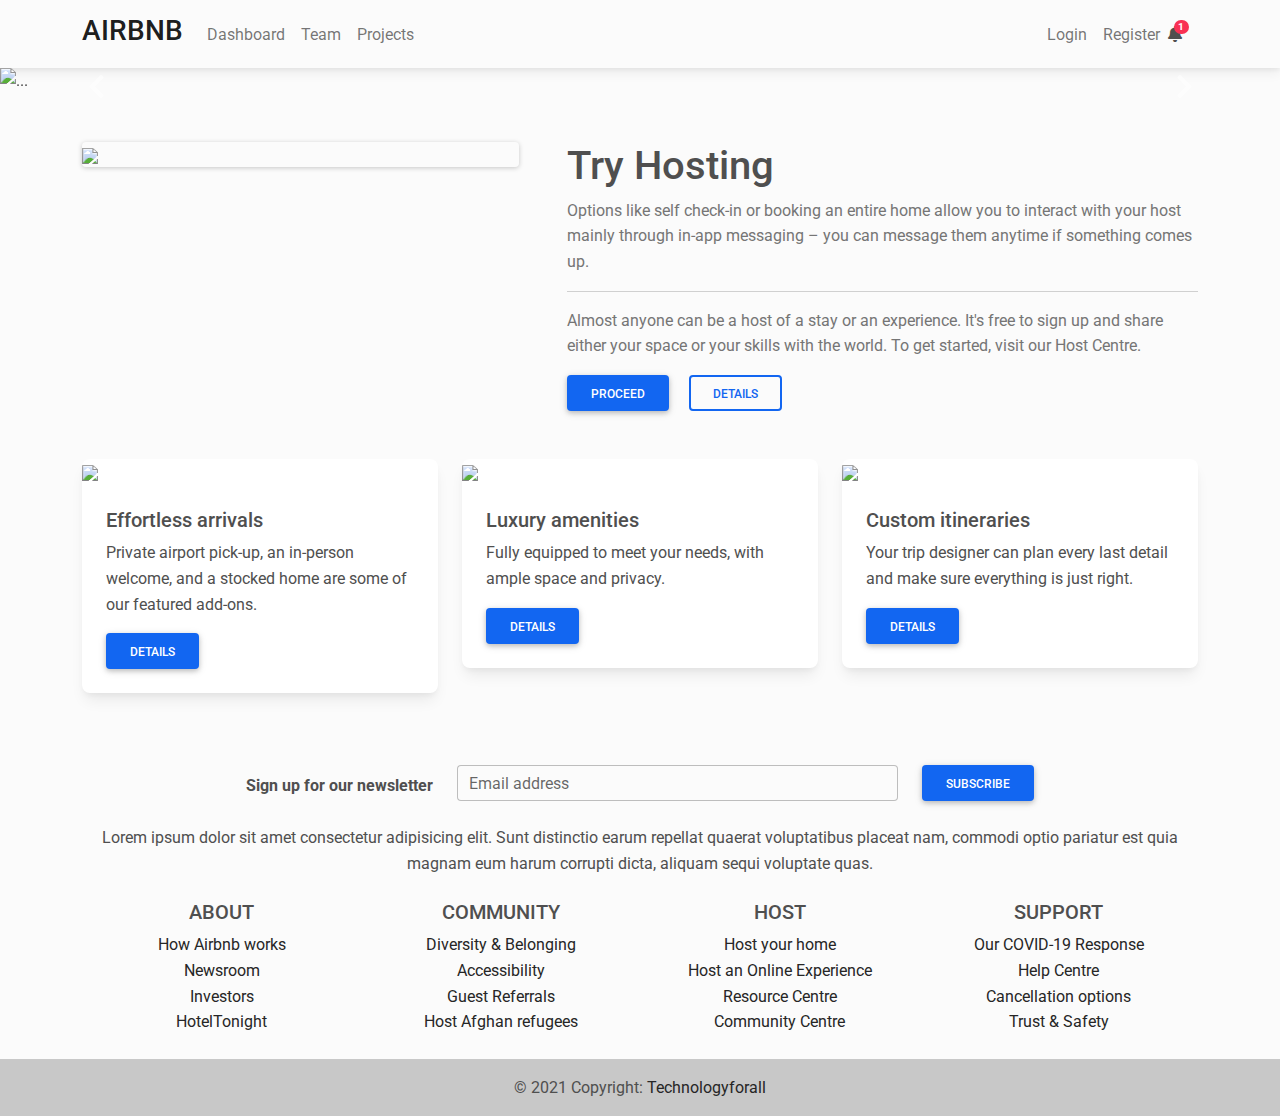
==== index.html @ bbf7bf3f "Third Commit" ====
<!DOCTYPE html>
<html lang="en">
  <head>
    <meta charset="UTF-8" />
    <meta name="viewport" content="width=device-width, initial-scale=1, shrink-to-fit=no" />
    <meta http-equiv="x-ua-compatible" content="ie=edge" />
    <title>Project</title>
    <!-- MDB icon -->
    <link rel="icon" href="img/mdb-favicon.ico" type="image/x-icon" />
    <!-- Font Awesome -->
    <link rel="stylesheet" href="https://use.fontawesome.com/releases/v5.15.2/css/all.css" />
    <!-- Google Fonts Roboto -->
    <link
      rel="stylesheet"
      href="https://fonts.googleapis.com/css2?family=Roboto:wght@300;400;500;700&display=swap"
    />
    <!-- MDB -->
    <link rel="stylesheet" href="css/mdb.min.css" />
  </head>
  <body class="bg-light">
    <!-- Start project here-->
    <header>
      <!-- Navbar -->
<nav class="navbar navbar-expand-lg navbar-light bg-light">
  <!-- Container wrapper -->
  <div class="container">
    <!-- Toggle button -->
    <button
      class="navbar-toggler"
      type="button"
      data-mdb-toggle="collapse"
      data-mdb-target="#navbarSupportedContent"
      aria-controls="navbarSupportedContent"
      aria-expanded="false"
      aria-label="Toggle navigation"
    >
      <i class="fas fa-bars"></i>
    </button>

    <!-- Collapsible wrapper -->
    <div class="collapse navbar-collapse" id="navbarSupportedContent">
      <!-- Navbar brand -->
      <a class="navbar-brand mt-2 mt-lg-0" href="index.html">
        <h3>AIRBNB</h3>
        <!-- <img
          src="https://mdbootstrap.com/img/logo/mdb-transaprent-noshadows.png"
          height="15"
          alt=""
          loading="lazy"
        /> -->
      </a>
      <!-- Left links -->
      <ul class="navbar-nav me-auto mb-2 mb-lg-0">
        <li class="nav-item">
          <a class="nav-link" href="#">Dashboard</a>
        </li>
        <li class="nav-item">
          <a class="nav-link" href="#">Team</a>
        </li>
        <li class="nav-item">
          <a class="nav-link" href="#">Projects</a>
        </li>
      </ul>
      <!-- Left links -->
    </div>
    <!-- Collapsible wrapper -->

    <!-- Right elements -->
    <div class="d-flex align-items-center">
    
      <!-- Notifications -->
      <ul class="navbar-nav me-auto mb-2 mb-lg-0">
      <li class="nav-item">
        <a class="nav-link" href="login.html">Login</a>
      </li>
      <li class="nav-item">
        <a class="nav-link" href="register.html">Register</a>
      </li></ul>
      <a
        class="text-reset me-3 dropdown-toggle hidden-arrow"
        href="#"
        id="navbarDropdownMenuLink"
        role="button"
        data-mdb-toggle="dropdown"
        aria-expanded="false"
      >
        <i class="fas fa-bell"></i>
        <span class="badge rounded-pill badge-notification bg-danger">1</span>
      </a>
      <ul
        class="dropdown-menu dropdown-menu-end"
        aria-labelledby="navbarDropdownMenuLink"
      >
        <li>
          <a class="dropdown-item" href="#">Some news</a>
        </li>
        <li>
          <a class="dropdown-item" href="#">Another news</a>
        </li>
        <li>
          <a class="dropdown-item" href="#">Something else here</a>
        </li>
      </ul>

      <!-- Avatar -->
      <a
        class="dropdown-toggle d-flex align-items-center hidden-arrow"
        href="#"
        id="navbarDropdownMenuLink"
        role="button"
        data-mdb-toggle="dropdown"
        aria-expanded="false"
      >
        <img
          src="https://mdbootstrap.com/img/new/avatars/2.jpg"
          class="rounded-circle"
          height="25"
          alt=""
          loading="lazy"
        />
      </a>
      <ul
        class="dropdown-menu dropdown-menu-end"
        aria-labelledby="navbarDropdownMenuLink"
      >
        <li>
          <a class="dropdown-item" href="#">My profile</a>
        </li>
        <li>
          <a class="dropdown-item" href="#">Settings</a>
        </li>
        <li>
          <a class="dropdown-item" href="#">Logout</a>
        </li>
      </ul>
    </div>
    <!-- Right elements -->
  </div>
  <!-- Container wrapper -->
</nav>
<!-- Navbar -->
    </header>
    <div id="carouselExampleControls" class="carousel slide" data-mdb-ride="carousel">
      <div class="carousel-inner">
        <div class="carousel-item active">
          <img
            src="https://mdbootstrap.com/img/new/slides/040.jpg"
            class="d-block w-100"
            alt="..."/>
        </div>
        <div class="carousel-item">
          <img
            src="https://mdbootstrap.com/img/new/slides/039.jpg"
            class="d-block w-100"
            alt="..."/>
        </div>
        <div class="carousel-item">
          <img
            src="https://mdbootstrap.com/img/new/slides/020.jpg"
            class="d-block w-100"
            alt="..."/>
        </div>
      </div>
      <button
        class="carousel-control-prev"
        type="button"
        data-mdb-target="#carouselExampleControls"
        data-mdb-slide="prev"
      >
        <span class="carousel-control-prev-icon" aria-hidden="true"></span>
        <span class="visually-hidden">Previous</span>
      </button>
      <button
        class="carousel-control-next"
        type="button"
        data-mdb-target="#carouselExampleControls"
        data-mdb-slide="next"
      >
        <span class="carousel-control-next-icon" aria-hidden="true"></span>
        <span class="visually-hidden">Next</span>
      </button>
    </div>
    <main class="my-5">
      <div class="container">
        <div class="row mb-5 gx-5">
          <div class="col-md-5">
            <div
            class="bg-image hover-overlay ripple shadow-1-strong rounded"
            data-mdb-ripple-color="light">
            <img src="https://mdbootstrap.com/img/new/fluid/city/113.jpg" class="w-100" />
            <a href="#!">
              <div class="mask" style="background-color: rgba(251, 251, 251, 0.2)"></div>
            </a>
          </div>
        </div>
        <div class="col-md-7">
          <h1>Try Hosting</h1>
          <p class="text-muted">Options like self check-in or booking an entire home allow you to interact with your host mainly through in-app messaging – you can message them anytime if something comes up.</p>
          <hr>
          <p class="text-muted">Almost anyone can be a host of a stay or an experience. It's free to sign up and share either your space or your skills with the world. To get started, visit our Host Centre.</p>
          <button type="button" class="btn btn-primary me-3">Proceed</button>
          <button type="button" class="btn btn-outline-primary" data-mdb-ripple-color="dark">
            Details
          </button>
        </div>
        </div>
        <div class="row my-5">
          <div class="col-md-4"><div class="card">
            <div class="bg-image hover-overlay ripple" data-mdb-ripple-color="light">
              <img
                src="https://mdbootstrap.com/img/new/standard/nature/111.jpg"
                class="img-fluid"
              />
              <a href="#!">
                <div class="mask" style="background-color: rgba(251, 251, 251, 0.15);"></div>
              </a>
            </div>
            <div class="card-body">
              <h5 class="card-title">Effortless arrivals</h5>
              <p class="card-text">
                Private airport pick-up, an in-person welcome, and a stocked home are some of our featured add-ons.
              </p>
              <a href="#!" class="btn btn-primary">Details</a>
            </div>
          </div>
        </div>
          <div class="col-md-4"><div class="card">
  <div class="bg-image hover-overlay ripple" data-mdb-ripple-color="light">
    <img
      src="https://mdbootstrap.com/img/new/standard/nature/112.jpg"
      class="img-fluid"
    />
    <a href="#!">
      <div class="mask" style="background-color: rgba(251, 251, 251, 0.15);"></div>
    </a>
  </div>
  <div class="card-body">
    <h5 class="card-title">Luxury amenities</h5>
    <p class="card-text">
      Fully equipped to meet your needs, with ample space and privacy.
    </p>
    <a href="#!" class="btn btn-primary">Details</a>
  </div>
</div></div>
          <div class="col-md-4"><div class="card">
  <div class="bg-image hover-overlay ripple" data-mdb-ripple-color="light">
    <img
      src="https://mdbootstrap.com/img/new/standard/nature/113.jpg"
      class="img-fluid"
    />
    <a href="#!">
      <div class="mask" style="background-color: rgba(251, 251, 251, 0.15);"></div>
    </a>
  </div>
  <div class="card-body">
    <h5 class="card-title">Custom itineraries</h5>
    <p class="card-text">
      Your trip designer can plan every last detail and make sure everything is just right.
    </p>
    <a href="#!" class="btn btn-primary">Details</a>
  </div>
</div></div>
        </div>
      </div>
    </main>
    <footer>
      <!-- Footer -->
<footer class="bg-light text-center ">
  <!-- Grid container -->
  <div class="container p-4">
    <!-- Section: Form -->
    <section class="">
      <form action="">
        <!--Grid row-->
        <div class="row d-flex justify-content-center">
          <!--Grid column-->
          <div class="col-auto">
            <p class="pt-2">
              <strong>Sign up for our newsletter</strong>
            </p>
          </div>
          <!--Grid column-->

          <!--Grid column-->
          <div class="col-md-5 col-12">
            <!-- Email input -->
            <div class="form-outline mb-4">
              <input type="email" id="form5Example2" class="form-control" />
              <label class="form-label" for="form5Example2">Email address</label>
            </div>
          </div>
          <!--Grid column-->

          <!--Grid column-->
          <div class="col-auto">

            <!-- Submit button -->
            <button type="submit" class="btn btn-primary mb-4">
              Subscribe
            </button>
          </div>
          <!--Grid column-->
        </div>
        <!--Grid row-->
      </form>
    </section>
    <!-- Section: Form -->


    <!-- Section: Text -->
    <section class="mb-4">
      <p>
        Lorem ipsum dolor sit amet consectetur adipisicing elit. Sunt
        distinctio earum repellat quaerat voluptatibus placeat nam,
        commodi optio pariatur est quia magnam eum harum corrupti dicta,
        aliquam sequi voluptate quas.
      </p>
    </section>
    <!-- Section: Text -->


    <!-- Section: Links -->
    <section class="">
      <!--Grid row-->
      <div class="row">
        <!--Grid column-->
        <div class="col-lg-3 col-md-6 mb-4 mb-md-0">
          <h5 class="text-uppercase">About</h5>

          <ul class="list-unstyled mb-0">
            <li>
              <a href="#!" class="text-dark">How Airbnb works</a>
            </li>
            <li>
              <a href="#!" class="text-dark">Newsroom</a>
            </li>
            <li>
              <a href="#!" class="text-dark">Investors</a>
            </li>
            <li>
              <a href="#!" class="text-dark">HotelTonight</a>
            </li>
          </ul>
        </div>
        <!--Grid column-->

        <!--Grid column-->
        <div class="col-lg-3 col-md-6 mb-4 mb-md-0">
          <h5 class="text-uppercase">Community</h5>

          <ul class="list-unstyled mb-0">
            <li>
              <a href="#!" class="text-dark">Diversity & Belonging</a>
            </li>
            <li>
              <a href="#!" class="text-dark">Accessibility</a>
            </li>
            <li>
              <a href="#!" class="text-dark">Guest Referrals</a>
            </li>
            <li>
              <a href="#!" class="text-dark">Host Afghan refugees</a>
            </li>
          </ul>
        </div>
        <!--Grid column-->

        <!--Grid column-->
        <div class="col-lg-3 col-md-6 mb-4 mb-md-0">
          <h5 class="text-uppercase">Host</h5>

          <ul class="list-unstyled mb-0">
            <li>
              <a href="#!" class="text-dark">Host your home</a>
            </li>
            <li>
              <a href="#!" class="text-dark">Host an Online Experience</a>
            </li>
            <li>
              <a href="#!" class="text-dark">Resource Centre</a>
            </li>
            <li>
              <a href="#!" class="text-dark">Community Centre</a>
            </li>
          </ul>
        </div>
        <!--Grid column-->

        <!--Grid column-->
        <div class="col-lg-3 col-md-6 mb-4 mb-md-0">
          <h5 class="text-uppercase">Support</h5>

          <ul class="list-unstyled mb-0">
            <li>
              <a href="#!" class="text-dark">Our COVID-19 Response</a>
            </li>
            <li>
              <a href="#!" class="text-dark">Help Centre</a>
            </li>
            <li>
              <a href="#!" class="text-dark">Cancellation options</a>
            </li>
            <li>
              <a href="#!" class="text-dark">Trust & Safety</a>
            </li>
          </ul>
        </div>
        <!--Grid column-->
      </div>
      <!--Grid row-->
    </section>
    <!-- Section: Links -->

  </div>
  <!-- Grid container -->

  <!-- Copyright -->
  <div class="text-center p-3" style="background-color: rgba(0, 0, 0, 0.2)">
    © 2021 Copyright:
    <a class="text-dark" href="https://mdbootstrap.com/">Technologyforall</a>
  </div>
  <!-- Copyright -->

</footer>
<!-- Footer -->
    </footer>
    <!-- End project here-->

    <!-- MDB -->
    <script type="text/javascript" src="js/mdb.min.js"></script>
    <!-- Custom scripts -->
    <script type="text/javascript"></script>
  </body>
</html>
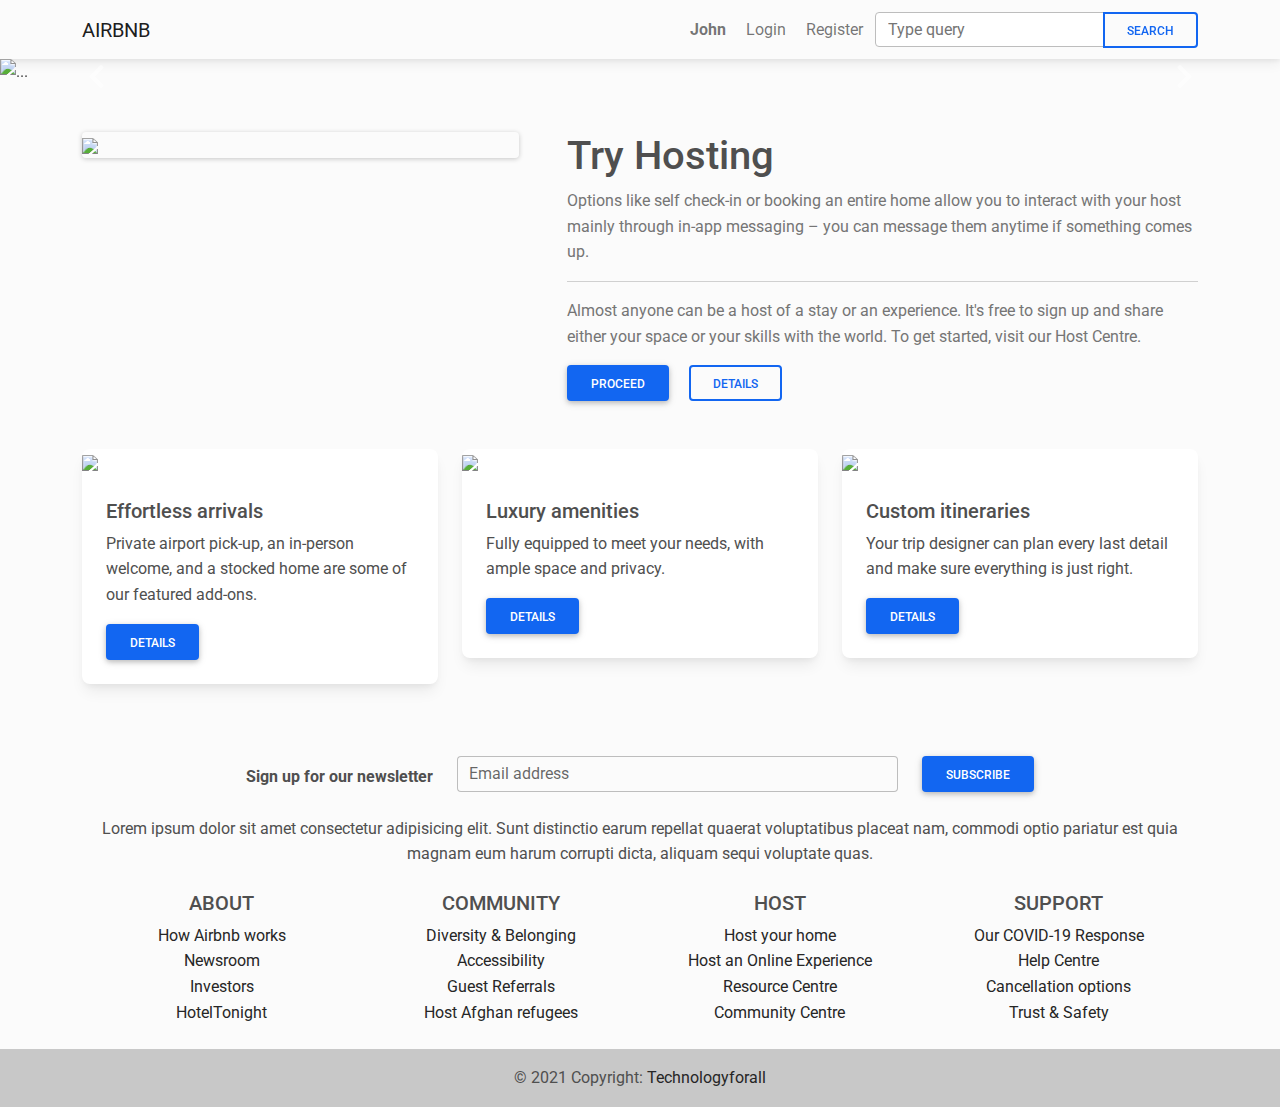
==== commit 12e8f619: "Updated Navbar" ====
--- a/index.html
+++ b/index.html
@@ -21,123 +21,71 @@
     <!-- Start project here-->
     <header>
       <!-- Navbar -->
-<nav class="navbar navbar-expand-lg navbar-light bg-light">
-  <!-- Container wrapper -->
-  <div class="container">
-    <!-- Toggle button -->
-    <button
-      class="navbar-toggler"
-      type="button"
-      data-mdb-toggle="collapse"
-      data-mdb-target="#navbarSupportedContent"
-      aria-controls="navbarSupportedContent"
-      aria-expanded="false"
-      aria-label="Toggle navigation"
-    >
-      <i class="fas fa-bars"></i>
-    </button>
-
-    <!-- Collapsible wrapper -->
-    <div class="collapse navbar-collapse" id="navbarSupportedContent">
-      <!-- Navbar brand -->
-      <a class="navbar-brand mt-2 mt-lg-0" href="index.html">
-        <h3>AIRBNB</h3>
-        <!-- <img
-          src="https://mdbootstrap.com/img/logo/mdb-transaprent-noshadows.png"
-          height="15"
-          alt=""
-          loading="lazy"
-        /> -->
-      </a>
-      <!-- Left links -->
-      <ul class="navbar-nav me-auto mb-2 mb-lg-0">
-        <li class="nav-item">
-          <a class="nav-link" href="#">Dashboard</a>
-        </li>
-        <li class="nav-item">
-          <a class="nav-link" href="#">Team</a>
-        </li>
-        <li class="nav-item">
-          <a class="nav-link" href="#">Projects</a>
-        </li>
-      </ul>
-      <!-- Left links -->
-    </div>
-    <!-- Collapsible wrapper -->
-
-    <!-- Right elements -->
-    <div class="d-flex align-items-center">
-    
-      <!-- Notifications -->
-      <ul class="navbar-nav me-auto mb-2 mb-lg-0">
-      <li class="nav-item">
-        <a class="nav-link" href="login.html">Login</a>
-      </li>
-      <li class="nav-item">
-        <a class="nav-link" href="register.html">Register</a>
-      </li></ul>
-      <a
-        class="text-reset me-3 dropdown-toggle hidden-arrow"
-        href="#"
-        id="navbarDropdownMenuLink"
-        role="button"
-        data-mdb-toggle="dropdown"
-        aria-expanded="false"
-      >
-        <i class="fas fa-bell"></i>
-        <span class="badge rounded-pill badge-notification bg-danger">1</span>
-      </a>
-      <ul
-        class="dropdown-menu dropdown-menu-end"
-        aria-labelledby="navbarDropdownMenuLink"
-      >
-        <li>
-          <a class="dropdown-item" href="#">Some news</a>
-        </li>
-        <li>
-          <a class="dropdown-item" href="#">Another news</a>
-        </li>
-        <li>
-          <a class="dropdown-item" href="#">Something else here</a>
-        </li>
-      </ul>
-
-      <!-- Avatar -->
-      <a
-        class="dropdown-toggle d-flex align-items-center hidden-arrow"
-        href="#"
-        id="navbarDropdownMenuLink"
-        role="button"
-        data-mdb-toggle="dropdown"
-        aria-expanded="false"
-      >
-        <img
-          src="https://mdbootstrap.com/img/new/avatars/2.jpg"
-          class="rounded-circle"
-          height="25"
-          alt=""
-          loading="lazy"
-        />
-      </a>
-      <ul
-        class="dropdown-menu dropdown-menu-end"
-        aria-labelledby="navbarDropdownMenuLink"
-      >
-        <li>
-          <a class="dropdown-item" href="#">My profile</a>
-        </li>
-        <li>
-          <a class="dropdown-item" href="#">Settings</a>
-        </li>
-        <li>
-          <a class="dropdown-item" href="#">Logout</a>
-        </li>
-      </ul>
-    </div>
-    <!-- Right elements -->
-  </div>
-  <!-- Container wrapper -->
-</nav>
+     
+      <nav class="navbar navbar-expand-lg navbar-light bg-light">
+        <div class="container">
+          <a class="navbar-brand" href="index.html">AIRBNB</a>
+          <button
+            class="navbar-toggler"
+            type="button"
+            data-mdb-toggle="collapse"
+            data-mdb-target="#navbarTogglerDemo02"
+            aria-controls="navbarTogglerDemo02"
+            aria-expanded="false"
+            aria-label="Toggle navigation"
+          >
+            <i class="fas fa-bars"></i>
+          </button>
+          <div class="collapse navbar-collapse" id="navbarTogglerDemo02">
+            <ul class="navbar-nav me-auto mb-2 mb-lg-0">
+              
+            </ul>
+            <ul class="navbar-nav flex-row">
+              <li class="nav-item me-3 me-lg-1">
+                <a class="nav-link d-sm-flex align-items-sm-center" href="#">
+                  <img
+                    src="https://mdbootstrap.com/img/new/avatars/1.jpg"
+                    class="rounded-circle"
+                    height="22"
+                    alt=""
+                    loading="lazy"
+                  />
+                  <strong class="d-none d-sm-block ms-1">John</strong>
+                </a>
+              </li>
+              <li class="nav-item me-3 me-lg-1">
+                <a class="nav-link" href="login.html">
+                  Login
+                </a>
+              </li>
+              <li class="nav-item me-3 me-lg-1">
+                <a class="nav-link" href="register.html">
+                  Register
+                </a>
+              </li>
+              
+              
+              
+            </ul>
+            <form class="d-flex input-group w-auto">
+              <input
+                type="search"
+                class="form-control"
+                placeholder="Type query"
+                aria-label="Search"
+              />
+              <button
+                class="btn btn-outline-primary"
+                type="button"
+                data-mdb-ripple-color="dark"
+              >
+                Search
+              </button>
+            </form>
+          </div>
+        </div>
+      </nav>
+   
 <!-- Navbar -->
     </header>
     <div id="carouselExampleControls" class="carousel slide" data-mdb-ride="carousel">
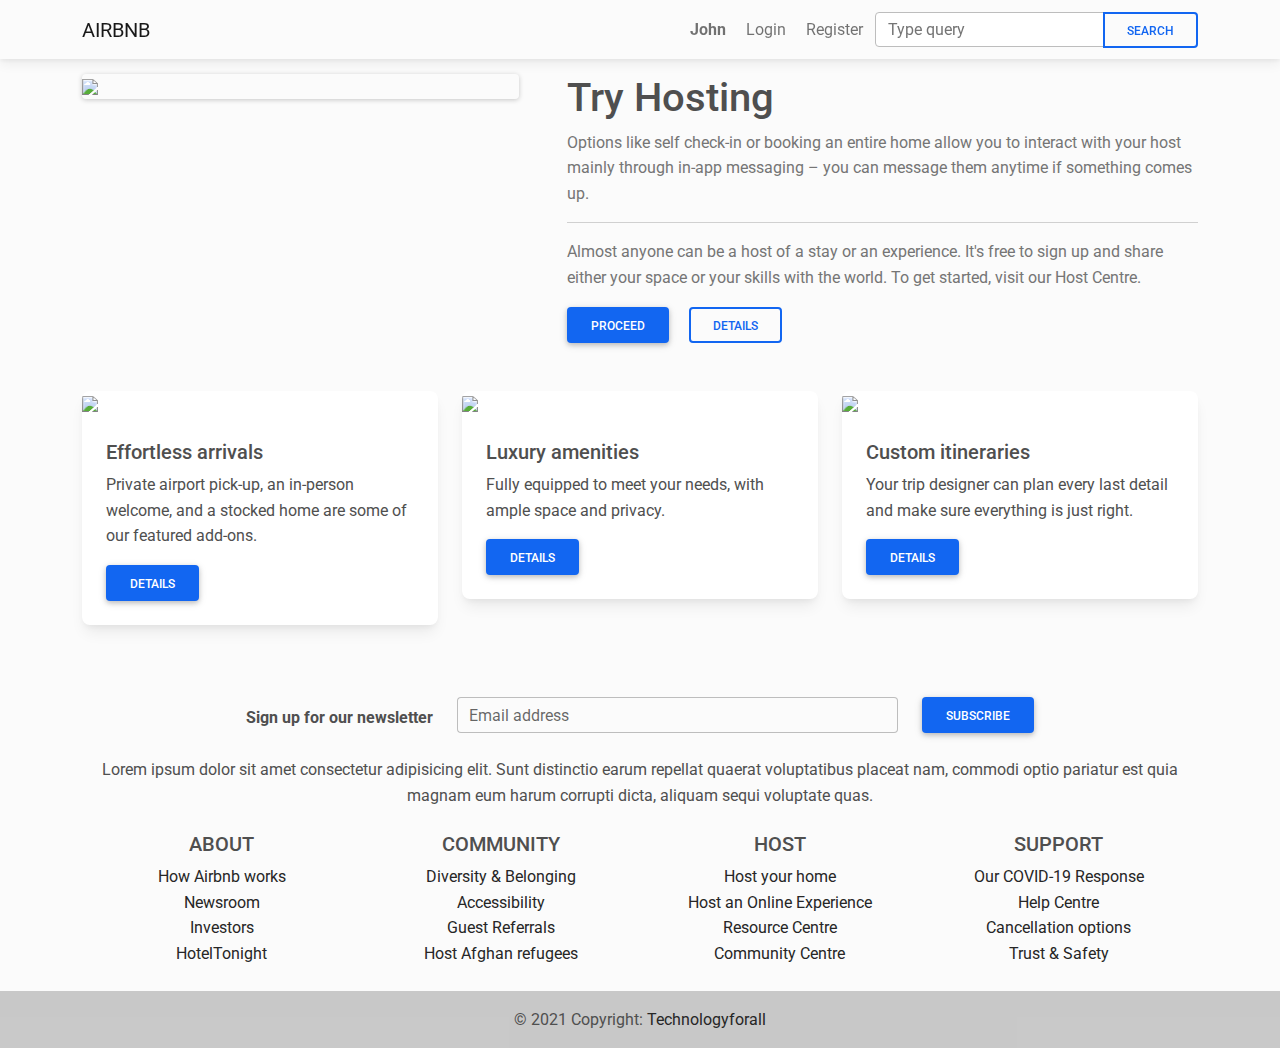
==== commit 055f3eb3: "navbar fixed update" ====
--- a/index.html
+++ b/index.html
@@ -22,7 +22,7 @@
     <header>
       <!-- Navbar -->
      
-      <nav class="navbar navbar-expand-lg navbar-light bg-light">
+      <nav class="navbar fixed-top navbar-expand-lg navbar-light bg-light">
         <div class="container">
           <a class="navbar-brand" href="index.html">AIRBNB</a>
           <button
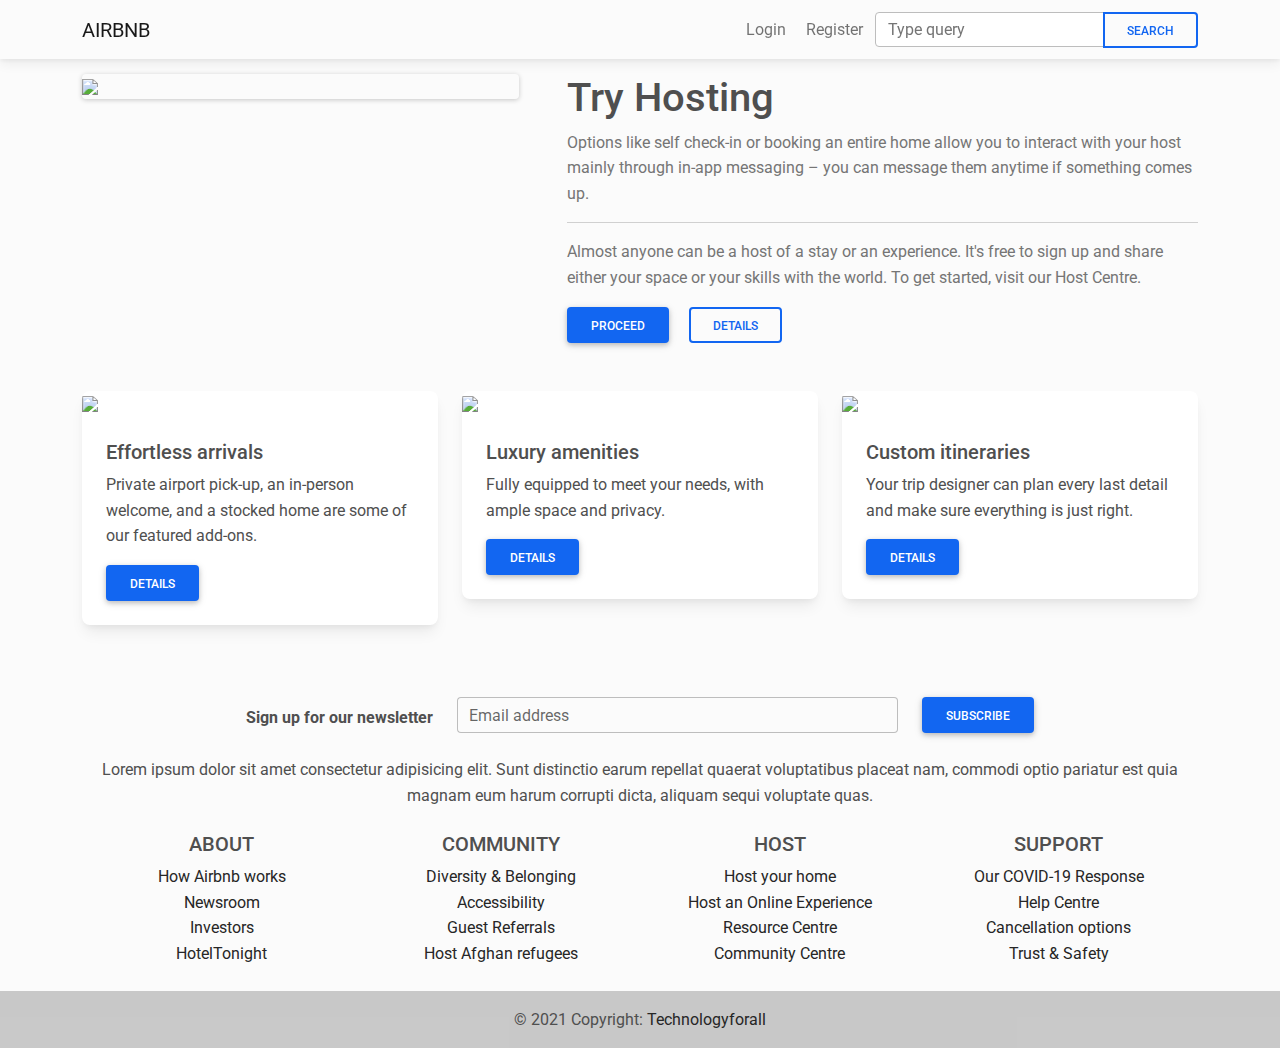
==== commit 4ea2e83a: "header update" ====
--- a/index.html
+++ b/index.html
@@ -42,18 +42,6 @@
             </ul>
             <ul class="navbar-nav flex-row">
               <li class="nav-item me-3 me-lg-1">
-                <a class="nav-link d-sm-flex align-items-sm-center" href="#">
-                  <img
-                    src="https://mdbootstrap.com/img/new/avatars/1.jpg"
-                    class="rounded-circle"
-                    height="22"
-                    alt=""
-                    loading="lazy"
-                  />
-                  <strong class="d-none d-sm-block ms-1">John</strong>
-                </a>
-              </li>
-              <li class="nav-item me-3 me-lg-1">
                 <a class="nav-link" href="login.html">
                   Login
                 </a>
@@ -63,9 +51,6 @@
                   Register
                 </a>
               </li>
-              
-              
-              
             </ul>
             <form class="d-flex input-group w-auto">
               <input
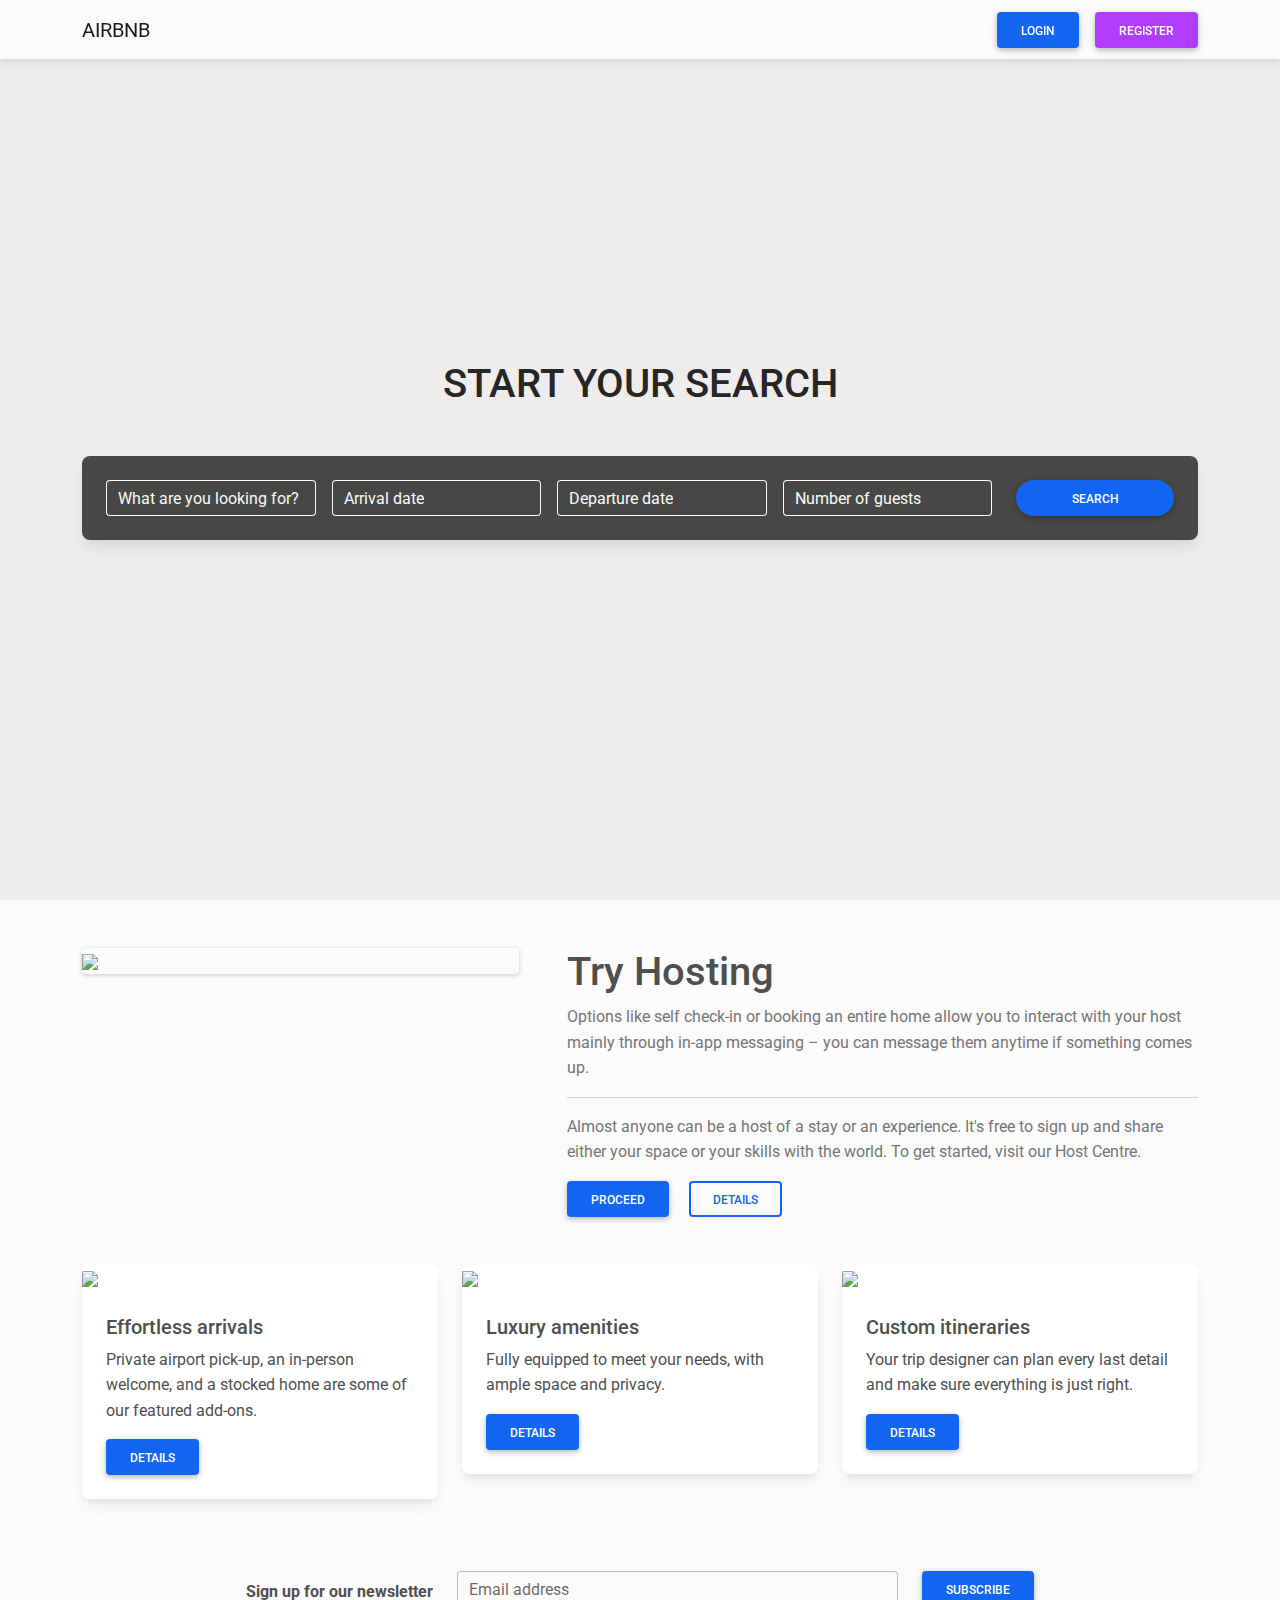
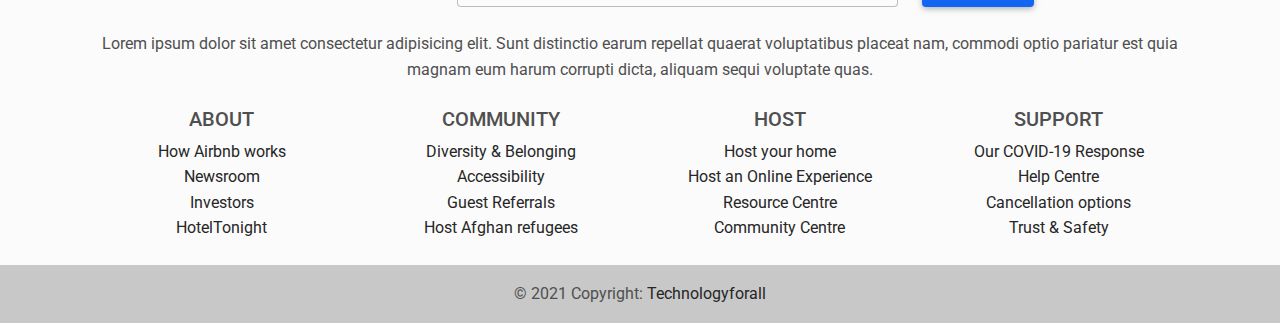
==== commit e9e9f431: "header buttons" ====
--- a/index.html
+++ b/index.html
@@ -16,6 +16,13 @@
     />
     <!-- MDB -->
     <link rel="stylesheet" href="css/mdb.min.css" />
+    <style>
+      html,
+      body,
+      .intro {
+        height: 100%;
+      }
+    </style>
   </head>
   <body class="bg-light">
     <!-- Start project here-->
@@ -40,79 +47,58 @@
             <ul class="navbar-nav me-auto mb-2 mb-lg-0">
               
             </ul>
-            <ul class="navbar-nav flex-row">
-              <li class="nav-item me-3 me-lg-1">
-                <a class="nav-link" href="login.html">
-                  Login
-                </a>
-              </li>
-              <li class="nav-item me-3 me-lg-1">
-                <a class="nav-link" href="register.html">
-                  Register
-                </a>
-              </li>
-            </ul>
-            <form class="d-flex input-group w-auto">
-              <input
-                type="search"
-                class="form-control"
-                placeholder="Type query"
-                aria-label="Search"
-              />
-              <button
-                class="btn btn-outline-primary"
-                type="button"
-                data-mdb-ripple-color="dark"
-              >
-                Search
-              </button>
-            </form>
+            
+            <a href="login.html"><button type="button" class="btn btn-primary me-3">Login</button></a>
+            <a href="register.html"><button type="button" class="btn btn-secondary">Register</button></a>
           </div>
         </div>
       </nav>
    
 <!-- Navbar -->
     </header>
-    <div id="carouselExampleControls" class="carousel slide" data-mdb-ride="carousel">
-      <div class="carousel-inner">
-        <div class="carousel-item active">
-          <img
-            src="https://mdbootstrap.com/img/new/slides/040.jpg"
-            class="d-block w-100"
-            alt="..."/>
-        </div>
-        <div class="carousel-item">
-          <img
-            src="https://mdbootstrap.com/img/new/slides/039.jpg"
-            class="d-block w-100"
-            alt="..."/>
-        </div>
-        <div class="carousel-item">
-          <img
-            src="https://mdbootstrap.com/img/new/slides/020.jpg"
-            class="d-block w-100"
-            alt="..."/>
+    <section class="intro">
+      <div class="bg-image h-100" style="
+              background-image: url(https://mdbootstrap.com/img/Photos/new-templates/search-box/img4.jpg);
+            ">
+        <div class="mask d-flex align-items-center h-100" style="background-color: rgba(194, 185, 179, 0.2);">
+          <div class="container">
+            <p class="h1 mb-4 mb-md-5 text-dark text-uppercase text-center">Start Your Search</p>
+            <div class="card" style="background-color: rgba(0,0,0,.7);">
+              <div class="card-body p-4">
+                <div class="row justify-content-center">
+                  <div class="col-lg-12 col-xl-10 d-lg-flex flex-row mb-lg-4 mb-xl-0">
+    
+                    <div id="basic" class="form-outline form-white flex-fill me-lg-2 mb-3 mb-lg-0">
+                      <input type="text" id="form1" class="form-control" />
+                      <label class="form-label" for="form1">What are you looking for?</label>
+                    </div>
+    
+                    <div class="form-outline datepicker form-white flex-fill mx-lg-2 mb-3 mb-lg-0" data-mdb-toggle-button="false">
+                      <input type="text" class="form-control" id="exampleDatepicker1" data-mdb-toggle="datepicker" />
+                      <label for="exampleDatepicker1" class="form-label">Arrival date</label>
+                    </div>
+    
+                    <div class="form-outline datepicker form-white flex-fill mx-lg-2 mb-3 mb-lg-0" data-mdb-toggle-button="false">
+                      <input type="text" class="form-control" id="exampleDatepicker2" data-mdb-toggle="datepicker" />
+                      <label for="exampleDatepicker2" class="form-label">Departure date</label>
+                    </div>
+    
+                    <div id="location" class="form-outline form-white flex-fill ms-lg-2 mb-4 mb-lg-0">
+                      <input type="text" id="form2" class="form-control" />
+                      <label class="form-label" for="form2">Number of guests</label>
+                    </div>
+    
+                  </div>
+                  <div class="col-lg-12 col-xl-2">
+                    <input class="btn btn-primary btn-rounded btn-block" type="submit" value="Search" />
+                  </div>
+                </div>
+              </div>
+            </div>
+          </div>
         </div>
       </div>
-      <button
-        class="carousel-control-prev"
-        type="button"
-        data-mdb-target="#carouselExampleControls"
-        data-mdb-slide="prev"
-      >
-        <span class="carousel-control-prev-icon" aria-hidden="true"></span>
-        <span class="visually-hidden">Previous</span>
-      </button>
-      <button
-        class="carousel-control-next"
-        type="button"
-        data-mdb-target="#carouselExampleControls"
-        data-mdb-slide="next"
-      >
-        <span class="carousel-control-next-icon" aria-hidden="true"></span>
-        <span class="visually-hidden">Next</span>
-      </button>
-    </div>
+    </section>
     <main class="my-5">
       <div class="container">
         <div class="row mb-5 gx-5">
@@ -353,12 +339,33 @@
     <a class="text-dark" href="https://mdbootstrap.com/">Technologyforall</a>
   </div>
   <!-- Copyright -->
-
-</footer>
-<!-- Footer -->
     </footer>
     <!-- End project here-->
-
+<script>
+ const basicAutocomplete = document.querySelector('#basic');
+const data = ['Museum', 'Party', 'Restaurant', 'Concert', 'Architecture'];
+const dataFilter = (value) => {
+    return data.filter((item) => {
+        return item.toLowerCase().startsWith(value.toLowerCase());
+    });
+};
+
+new mdb.Autocomplete(basicAutocomplete, {
+    filter: dataFilter
+});
+
+const locationAutocomplete = document.querySelector('#location');
+const dataL = ['1 adult', '2 adults', '3 adults', '2 adults and 1 child', '2 adults and 2 children'];
+const dataFilterL = (value) => {
+    return dataL.filter((item) => {
+        return item.toLowerCase().startsWith(value.toLowerCase());
+    });
+};
+
+new mdb.Autocomplete(locationAutocomplete, {
+    filter: dataFilterL
+});
+</script>
     <!-- MDB -->
     <script type="text/javascript" src="js/mdb.min.js"></script>
     <!-- Custom scripts -->
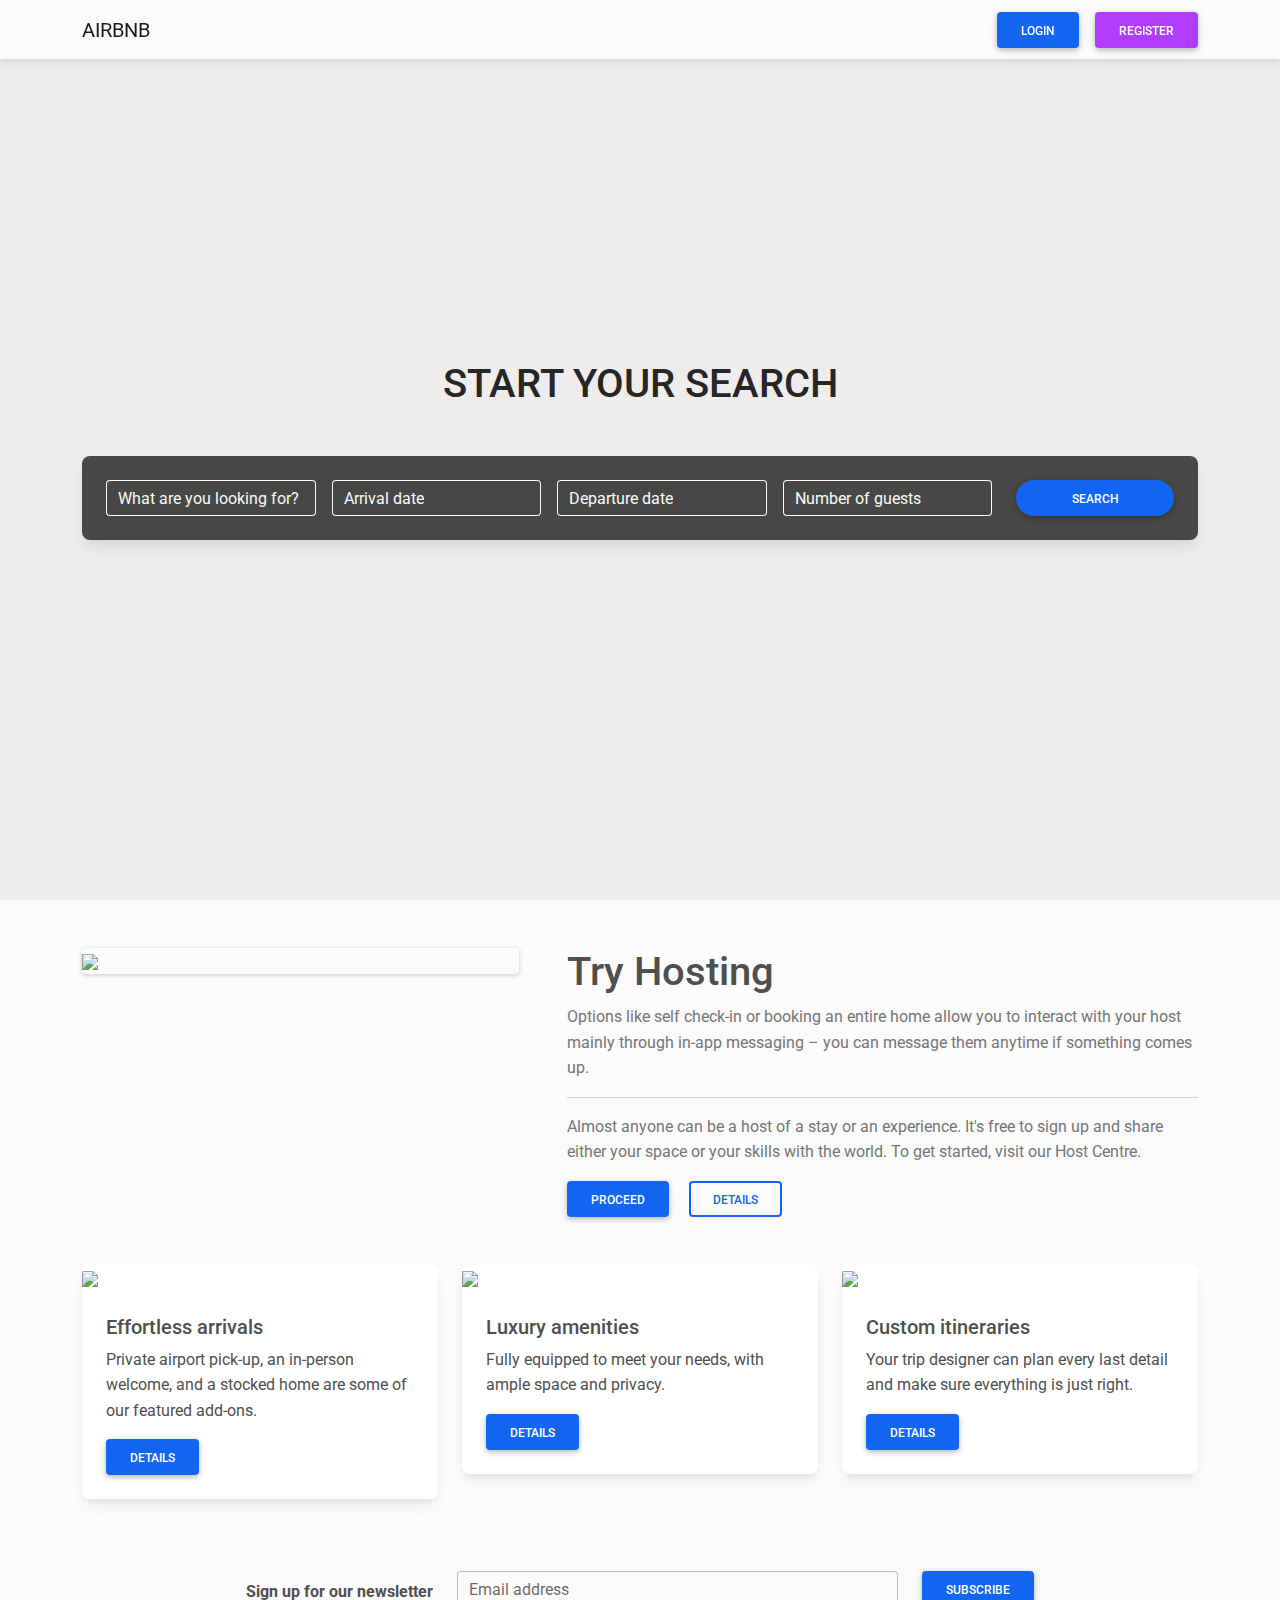
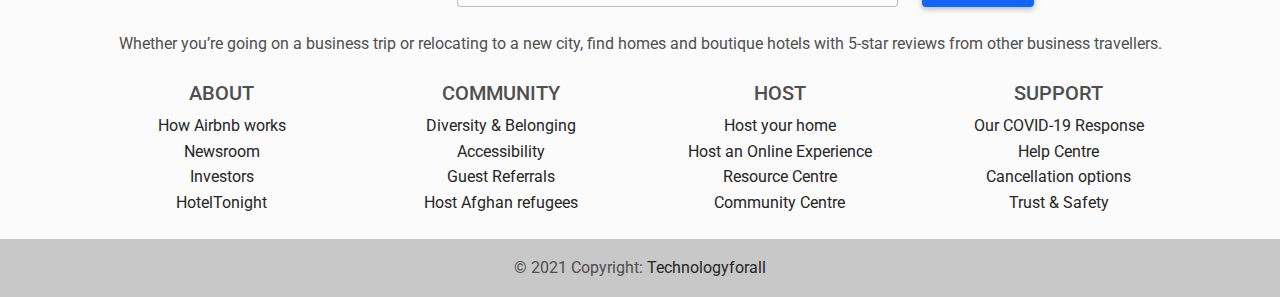
==== commit d60c9248: "images update" ====
--- a/index.html
+++ b/index.html
@@ -106,7 +106,7 @@
             <div
             class="bg-image hover-overlay ripple shadow-1-strong rounded"
             data-mdb-ripple-color="light">
-            <img src="https://mdbootstrap.com/img/new/fluid/city/113.jpg" class="w-100" />
+            <img src="https://a0.muscache.com/im/pictures/701d7170-3365-4b75-a255-39feebed95de.jpg?im_w=1200" class="w-100" />
             <a href="#!">
               <div class="mask" style="background-color: rgba(251, 251, 251, 0.2)"></div>
             </a>
@@ -127,7 +127,7 @@
           <div class="col-md-4"><div class="card">
             <div class="bg-image hover-overlay ripple" data-mdb-ripple-color="light">
               <img
-                src="https://mdbootstrap.com/img/new/standard/nature/111.jpg"
+                src="https://a0.muscache.com/im/pictures/32776fd5-bf65-4dcf-aaba-36c6ee6518eb.jpg?im_w=1200"
                 class="img-fluid"
               />
               <a href="#!">
@@ -146,7 +146,7 @@
           <div class="col-md-4"><div class="card">
   <div class="bg-image hover-overlay ripple" data-mdb-ripple-color="light">
     <img
-      src="https://mdbootstrap.com/img/new/standard/nature/112.jpg"
+      src="https://a0.muscache.com/im/pictures/miso/Hosting-53037539/original/600fc13e-28b9-4eca-835a-dcc7775ecd98.jpeg?im_w=1200"
       class="img-fluid"
     />
     <a href="#!">
@@ -164,7 +164,7 @@
           <div class="col-md-4"><div class="card">
   <div class="bg-image hover-overlay ripple" data-mdb-ripple-color="light">
     <img
-      src="https://mdbootstrap.com/img/new/standard/nature/113.jpg"
+      src="https://a0.muscache.com/im/pictures/cdf0b08c-6180-4b9d-93c1-e6a687216f40.jpg?im_w=1200"
       class="img-fluid"
     />
     <a href="#!">
@@ -229,10 +229,7 @@
     <!-- Section: Text -->
     <section class="mb-4">
       <p>
-        Lorem ipsum dolor sit amet consectetur adipisicing elit. Sunt
-        distinctio earum repellat quaerat voluptatibus placeat nam,
-        commodi optio pariatur est quia magnam eum harum corrupti dicta,
-        aliquam sequi voluptate quas.
+        Whether you’re going on a business trip or relocating to a new city, find homes and boutique hotels with 5-star reviews from other business travellers.
       </p>
     </section>
     <!-- Section: Text -->
@@ -341,31 +338,7 @@
   <!-- Copyright -->
     </footer>
     <!-- End project here-->
-<script>
- const basicAutocomplete = document.querySelector('#basic');
-const data = ['Museum', 'Party', 'Restaurant', 'Concert', 'Architecture'];
-const dataFilter = (value) => {
-    return data.filter((item) => {
-        return item.toLowerCase().startsWith(value.toLowerCase());
-    });
-};
-
-new mdb.Autocomplete(basicAutocomplete, {
-    filter: dataFilter
-});
-
-const locationAutocomplete = document.querySelector('#location');
-const dataL = ['1 adult', '2 adults', '3 adults', '2 adults and 1 child', '2 adults and 2 children'];
-const dataFilterL = (value) => {
-    return dataL.filter((item) => {
-        return item.toLowerCase().startsWith(value.toLowerCase());
-    });
-};
-
-new mdb.Autocomplete(locationAutocomplete, {
-    filter: dataFilterL
-});
-</script>
+
     <!-- MDB -->
     <script type="text/javascript" src="js/mdb.min.js"></script>
     <!-- Custom scripts -->
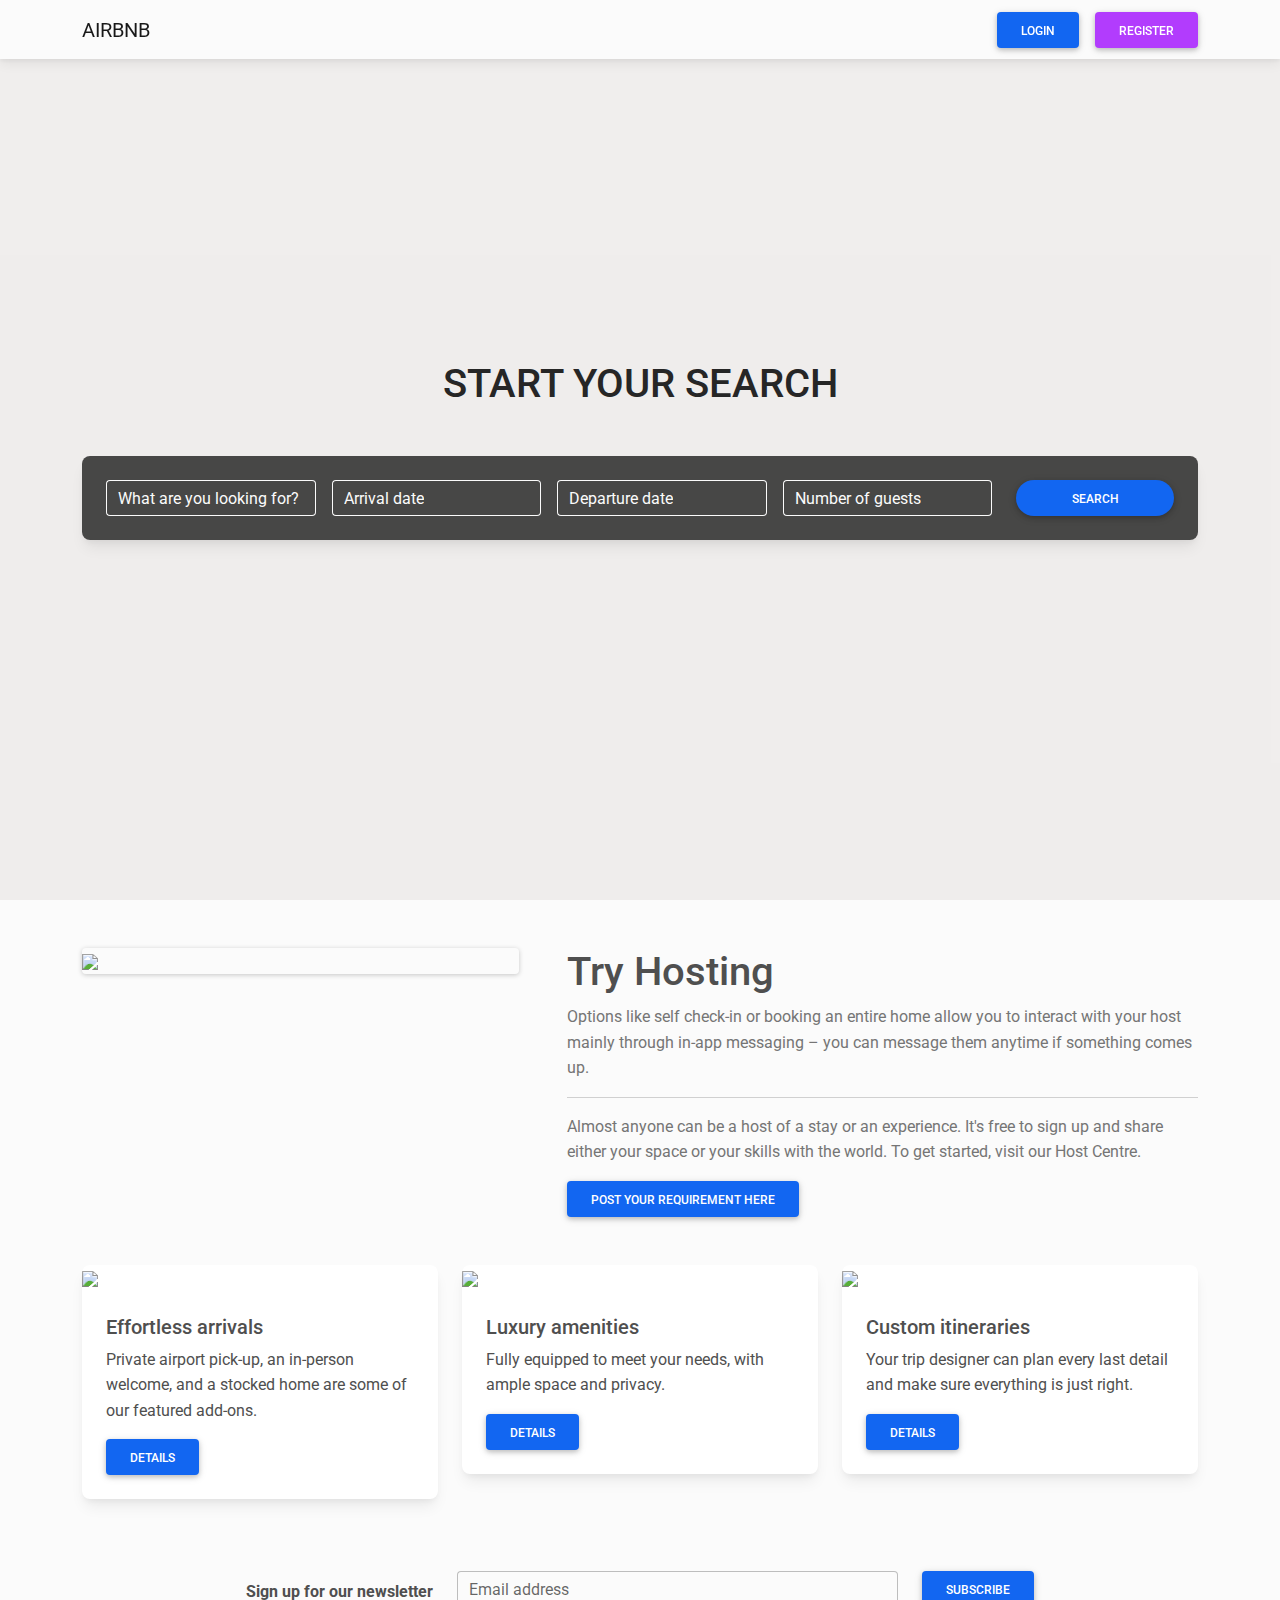
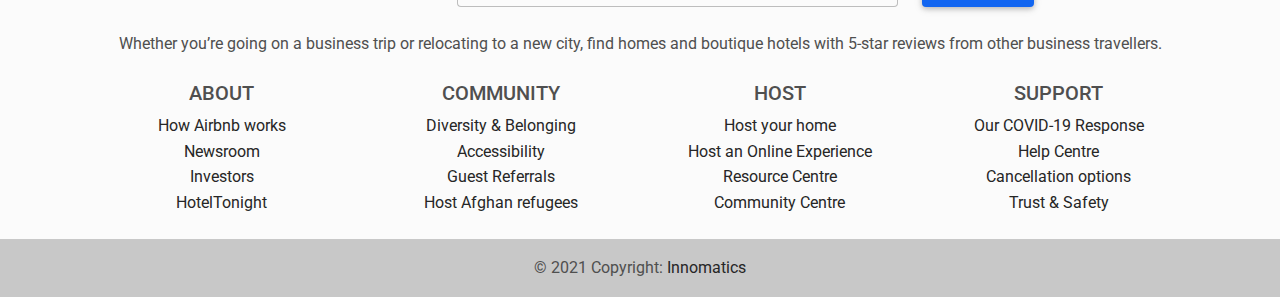
==== commit 0c2a79c1: "updates on sub pages" ====
--- a/index.html
+++ b/index.html
@@ -22,6 +22,7 @@
       .intro {
         height: 100%;
       }
+      
     </style>
   </head>
   <body class="bg-light">
@@ -117,10 +118,7 @@
           <p class="text-muted">Options like self check-in or booking an entire home allow you to interact with your host mainly through in-app messaging – you can message them anytime if something comes up.</p>
           <hr>
           <p class="text-muted">Almost anyone can be a host of a stay or an experience. It's free to sign up and share either your space or your skills with the world. To get started, visit our Host Centre.</p>
-          <button type="button" class="btn btn-primary me-3">Proceed</button>
-          <button type="button" class="btn btn-outline-primary" data-mdb-ripple-color="dark">
-            Details
-          </button>
+          <a href="guests.html"><button type="button" class="btn btn-primary me-3">Post Your Requirement Here</button></a>
         </div>
         </div>
         <div class="row my-5">
@@ -333,7 +331,7 @@
   <!-- Copyright -->
   <div class="text-center p-3" style="background-color: rgba(0, 0, 0, 0.2)">
     © 2021 Copyright:
-    <a class="text-dark" href="https://mdbootstrap.com/">Technologyforall</a>
+    <a class="text-dark" href="https://mdbootstrap.com/">Innomatics</a>
   </div>
   <!-- Copyright -->
     </footer>
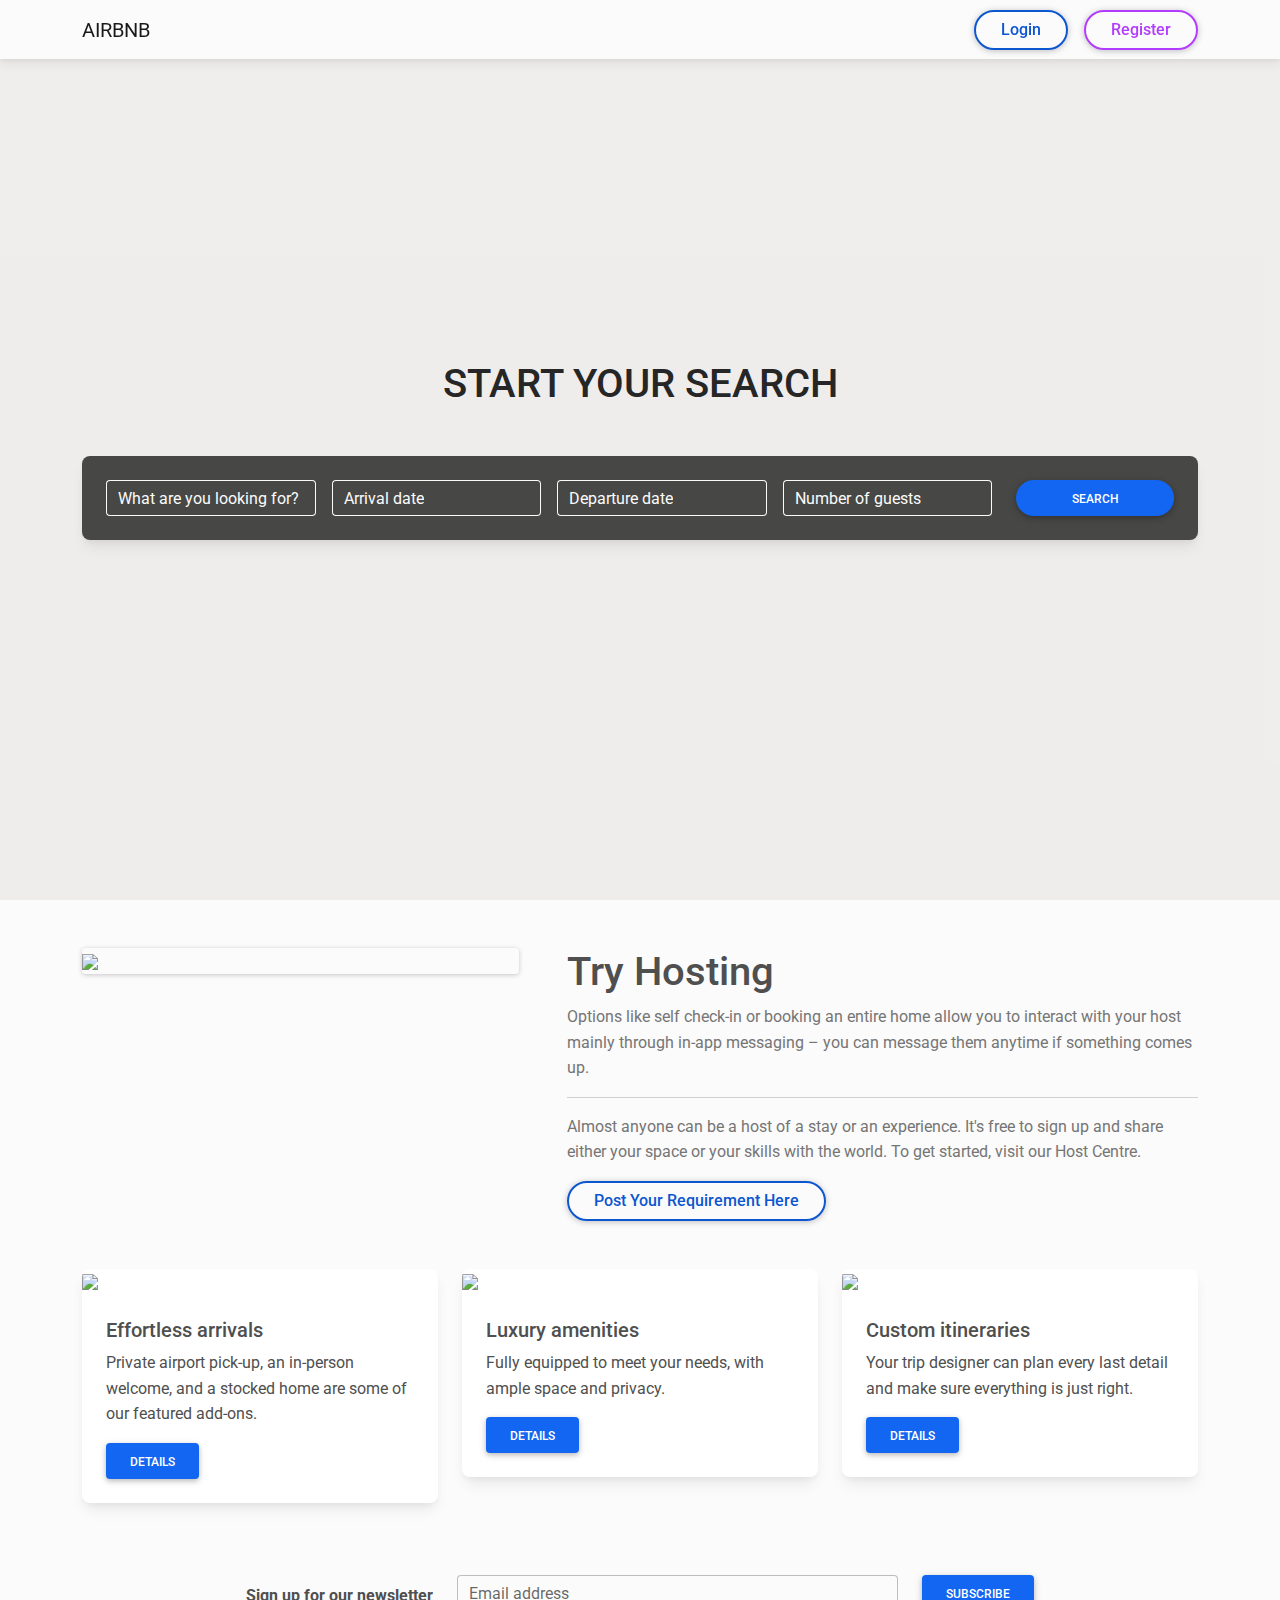
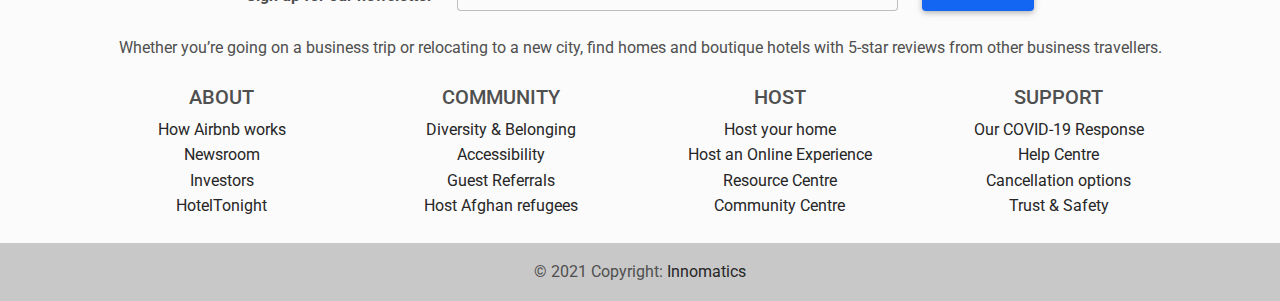
==== commit e5a8c2e5: "Updated" ====
--- a/index.html
+++ b/index.html
@@ -16,13 +16,17 @@
     />
     <!-- MDB -->
     <link rel="stylesheet" href="css/mdb.min.css" />
+    <link rel="stylesheet" href="css/style.css">
     <style>
       html,
       body,
       .intro {
         height: 100%;
       }
-      
+    
+
+
+
     </style>
   </head>
   <body class="bg-light">
@@ -48,9 +52,8 @@
             <ul class="navbar-nav me-auto mb-2 mb-lg-0">
               
             </ul>
-            
-            <a href="login.html"><button type="button" class="btn btn-primary me-3">Login</button></a>
-            <a href="register.html"><button type="button" class="btn btn-secondary">Register</button></a>
+            <a href="login.html"><button class="custom-btn btn-1 me-3">Login</button></a>
+            <a href="register.html"><button type="button" class="custom-btn btn-2">Register</button></a>
           </div>
         </div>
       </nav>
@@ -118,7 +121,8 @@
           <p class="text-muted">Options like self check-in or booking an entire home allow you to interact with your host mainly through in-app messaging – you can message them anytime if something comes up.</p>
           <hr>
           <p class="text-muted">Almost anyone can be a host of a stay or an experience. It's free to sign up and share either your space or your skills with the world. To get started, visit our Host Centre.</p>
-          <a href="guests.html"><button type="button" class="btn btn-primary me-3">Post Your Requirement Here</button></a>
+          <!-- <a href="guests.html"><button type="button" class="btn btn-primary me-3">Post Your Requirement Here</button></a> -->
+          <a href="guests.html"><button class="custom-btn btn-1">Post Your Requirement Here</button></a>
         </div>
         </div>
         <div class="row my-5">
@@ -331,7 +335,7 @@
   <!-- Copyright -->
   <div class="text-center p-3" style="background-color: rgba(0, 0, 0, 0.2)">
     © 2021 Copyright:
-    <a class="text-dark" href="https://mdbootstrap.com/">Innomatics</a>
+    <a class="text-dark" href="https://innomatics.in/">Innomatics</a>
   </div>
   <!-- Copyright -->
     </footer>
--- a/css/style.css
+++ b/css/style.css
@@ -0,0 +1,71 @@
+.custom-btn {
+    padding: 5px 25px;
+    font-family: "Roboto", sans-serif;
+    font-weight: 500;
+    background: transparent;
+    outline: none !important;
+    cursor: pointer;
+    transition: all 0.3s ease;
+    position: relative;
+    display: inline-block;
+    border-radius: 25px;
+  }
+  /**** BTN No. 1 ****/
+  .btn-1 {
+    border: 2px solid #0C56D0;
+    z-index: 1;
+    color: #0C56D0;
+    box-shadow: 0 1px 6px 0 rgb(32 33 36 / 28%);
+  }
+  .btn-1:after {
+    position: absolute;
+    content: "";
+    width: 0;
+    height: 100%;
+    top: 0;
+    right: 0;
+    z-index: -1;
+    background: #0C56D0;
+    transition: all 0.8s ease;
+    border-radius: 25px;
+  }
+  .btn-1:hover {
+    color: #fff;
+  }
+  .btn-1:hover:after {
+    left: 0;
+    width: 100%;
+  }
+  .btn-1:active {
+    top: 2px;
+  }
+  
+  /**** BTN No. 2 ****/
+  .btn-2 {
+    border: 2px solid #b23cfd;
+    z-index: 1;
+    color: #b23cfd;
+    box-shadow: 0 1px 6px 0 rgb(32 33 36 / 28%);
+  }
+  .btn-2:after {
+    position: absolute;
+    content: "";
+    width: 0;
+    height: 100%;
+    top: 0;
+    right: 0;
+    z-index: -1;
+    background: #b23cfd;
+    transition: all 0.8s ease;
+    border-radius: 25px;
+  }
+  .btn-2:hover {
+    color: #fff;
+  }
+  .btn-2:hover:after {
+    left: 0;
+    width: 100%;
+  }
+  .btn-2:active {
+    top: 2px;
+  }